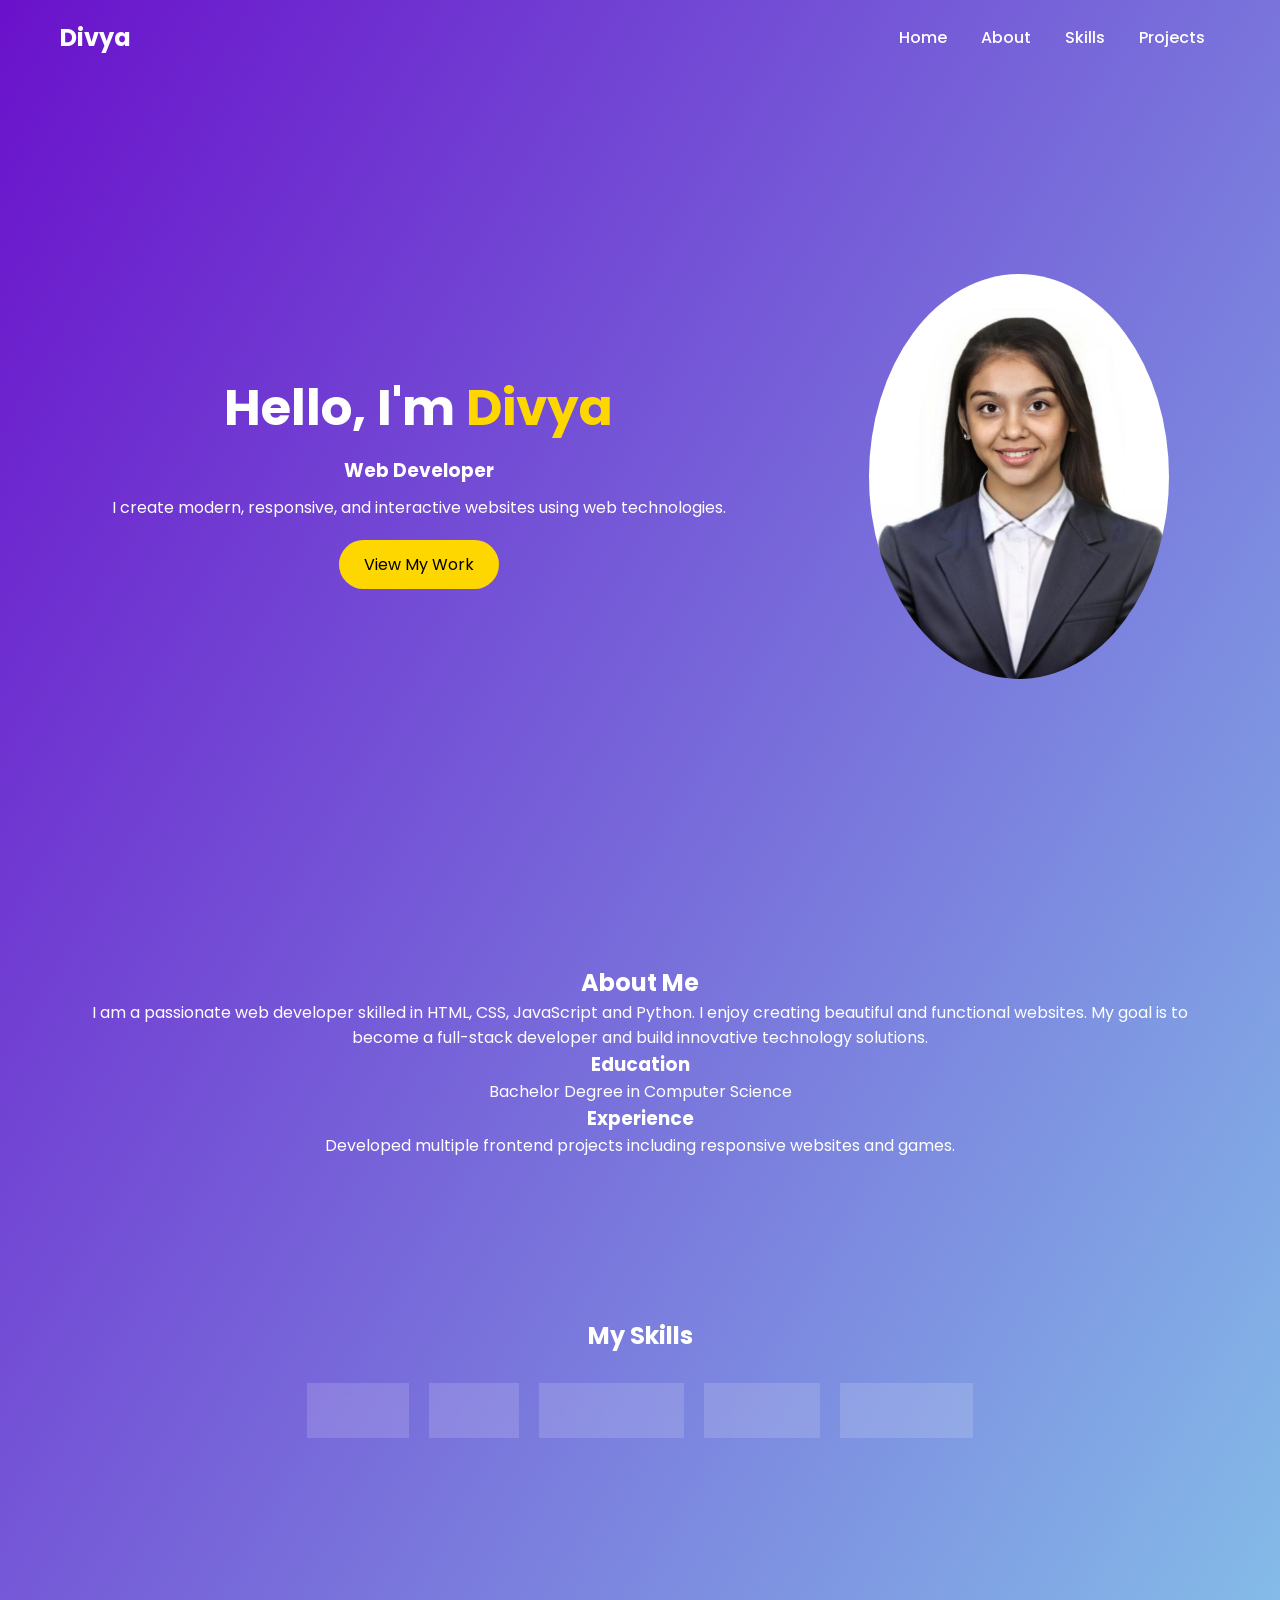
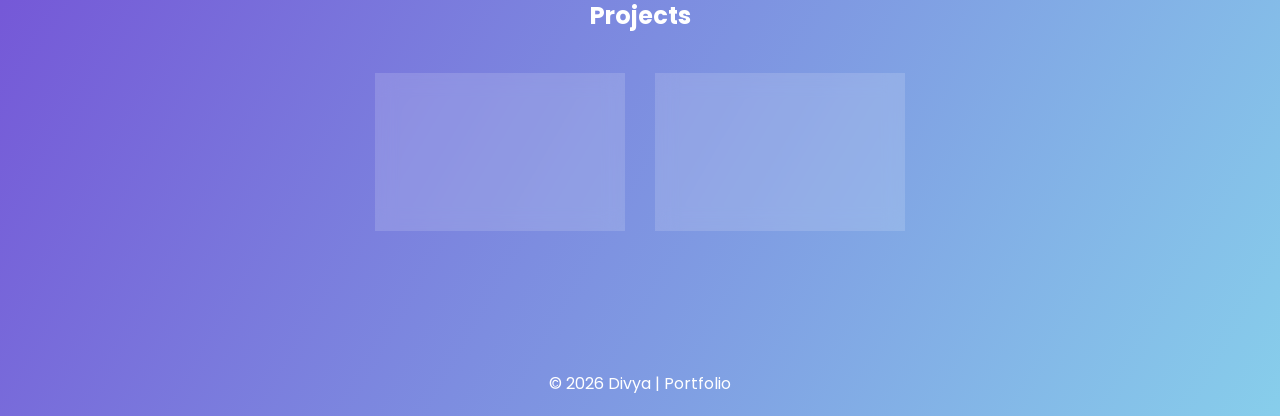
==== index.html @ 226f69d3 "Initial commit - Porfolio" ====
<!DOCTYPE html>
<html lang="en">

<head>
<meta charset="UTF-8">
<title>Divya | Portfolio</title>
<link rel="stylesheet" href="style.css">
<link href="https://fonts.googleapis.com/css2?family=Poppins:wght@300;500;700&display=swap" rel="stylesheet">
</head>

<body>

<header>
<h2 class="logo">Divya</h2>

<nav>
<a href="#home">Home</a>
<a href="#about">About</a>
<a href="#skills">Skills</a>
<a href="#projects">Projects</a>
</nav>
</header>


<!-- HOME -->

<section id="home" class="home">

<div class="content">

<h1>Hello, I'm <span>Divya</span></h1>

<h3>Web Developer</h3>

<p>I create modern, responsive, and interactive websites using web technologies.</p>

<button class="btn">View My Work</button>

</div>

<div class="image">
<img src="profile.jpg">
</div>

</section>


<!-- ABOUT -->

<section id="about" class="about">

<h2>About Me</h2>

<p>
I am a passionate web developer skilled in HTML, CSS, JavaScript and Python.
I enjoy creating beautiful and functional websites. My goal is to become
a full-stack developer and build innovative technology solutions.
</p>

<h3>Education</h3>
<p>Bachelor Degree in Computer Science</p>

<h3>Experience</h3>
<p>Developed multiple frontend projects including responsive websites and games.</p>

</section>


<!-- SKILLS -->

<section id="skills">

<h2>My Skills</h2>

<div class="skills-container">

<div class="skill">HTML</div>
<div class="skill">CSS</div>
<div class="skill">JavaScript</div>
<div class="skill">Python</div>
<div class="skill">Frontend</div>

</div>

</section>


<!-- PROJECTS -->

<section id="projects">

<h2>Projects</h2>

<div class="project-container">

<div class="card">
<h3>Smart Waste Segregation</h3>
<p>AI and IoT based waste classification system.</p>
</div>

<div class="card">
<h3>Tic Tac Toe Game</h3>
<p>Interactive web game built using JavaScript.</p>
</div>

</div>

</section>

<footer>
<p>© 2026 Divya | Portfolio</p>
</footer>

</body>
</html>
---- style.css ----
*{
margin:0;
padding:0;
box-sizing:border-box;
font-family:Poppins;
}

body{
background:linear-gradient(120deg,#6a11cb, skyblue );
color:white;
}

/* Header */

header{
display:flex;
justify-content:space-between;
align-items:center;
padding:20px 60px;
}

.logo{
font-size:24px;
font-weight:700;
}

nav a{
color:white;
margin:0 15px;
text-decoration:none;
font-weight:500;
transition:0.3s;
}

nav a:hover{
color:#ffd700;
}

/* Home */

.home{
display:flex;
justify-content:space-around;
align-items:center;
height:90vh;
padding:40px;
}

.content h1{
font-size:50px;
}

.content span{
color:#ffd700;
}

.content h3{
margin:10px 0;
}

.btn{
margin-top:20px;
padding:12px 25px;
background:#ffd700;
border:none;
border-radius:25px;
font-size:16px;
cursor:pointer;
transition:0.4s;
}

.btn:hover{
transform:scale(1.1);
background:white;
}

/* Image animation */

.image img{
width:300px;
border-radius:50%;
animation:float 4s ease-in-out infinite;
}

@keyframes float{

0%{transform:translateY(0);}
50%{transform:translateY(-20px);}
100%{transform:translateY(0);}

}

/* Sections */

section{
padding:80px;
text-align:center;
}

/* Skills */

.skills-container{
display:flex;
justify-content:center;
gap:20px;
flex-wrap:wrap;
margin-top:30px;
}

.skill{
padding:15px 30px;
background:rgba(255,255,255,0.15);
backdrop-filter:blur(10px);
border-radius:10px;
transition:0.4s;
}

.skill:hover{
transform:translateY(-10px);
background:#ffd700;
color:black;
}

/* Projects */

.project-container{
display:flex;
justify-content:center;
gap:30px;
flex-wrap:wrap;
margin-top:40px;
}

.card{
width:250px;
padding:25px;
background:rgba(255,255,255,0.15);
backdrop-filter:blur(10px);
border-radius:15px;
transition:0.4s;
}

.card:hover{
transform:scale(1.05);
background:white;
color:black;
}

/* Footer */

footer{
text-align:center;
padding:20px;
margin-top:40px;
}
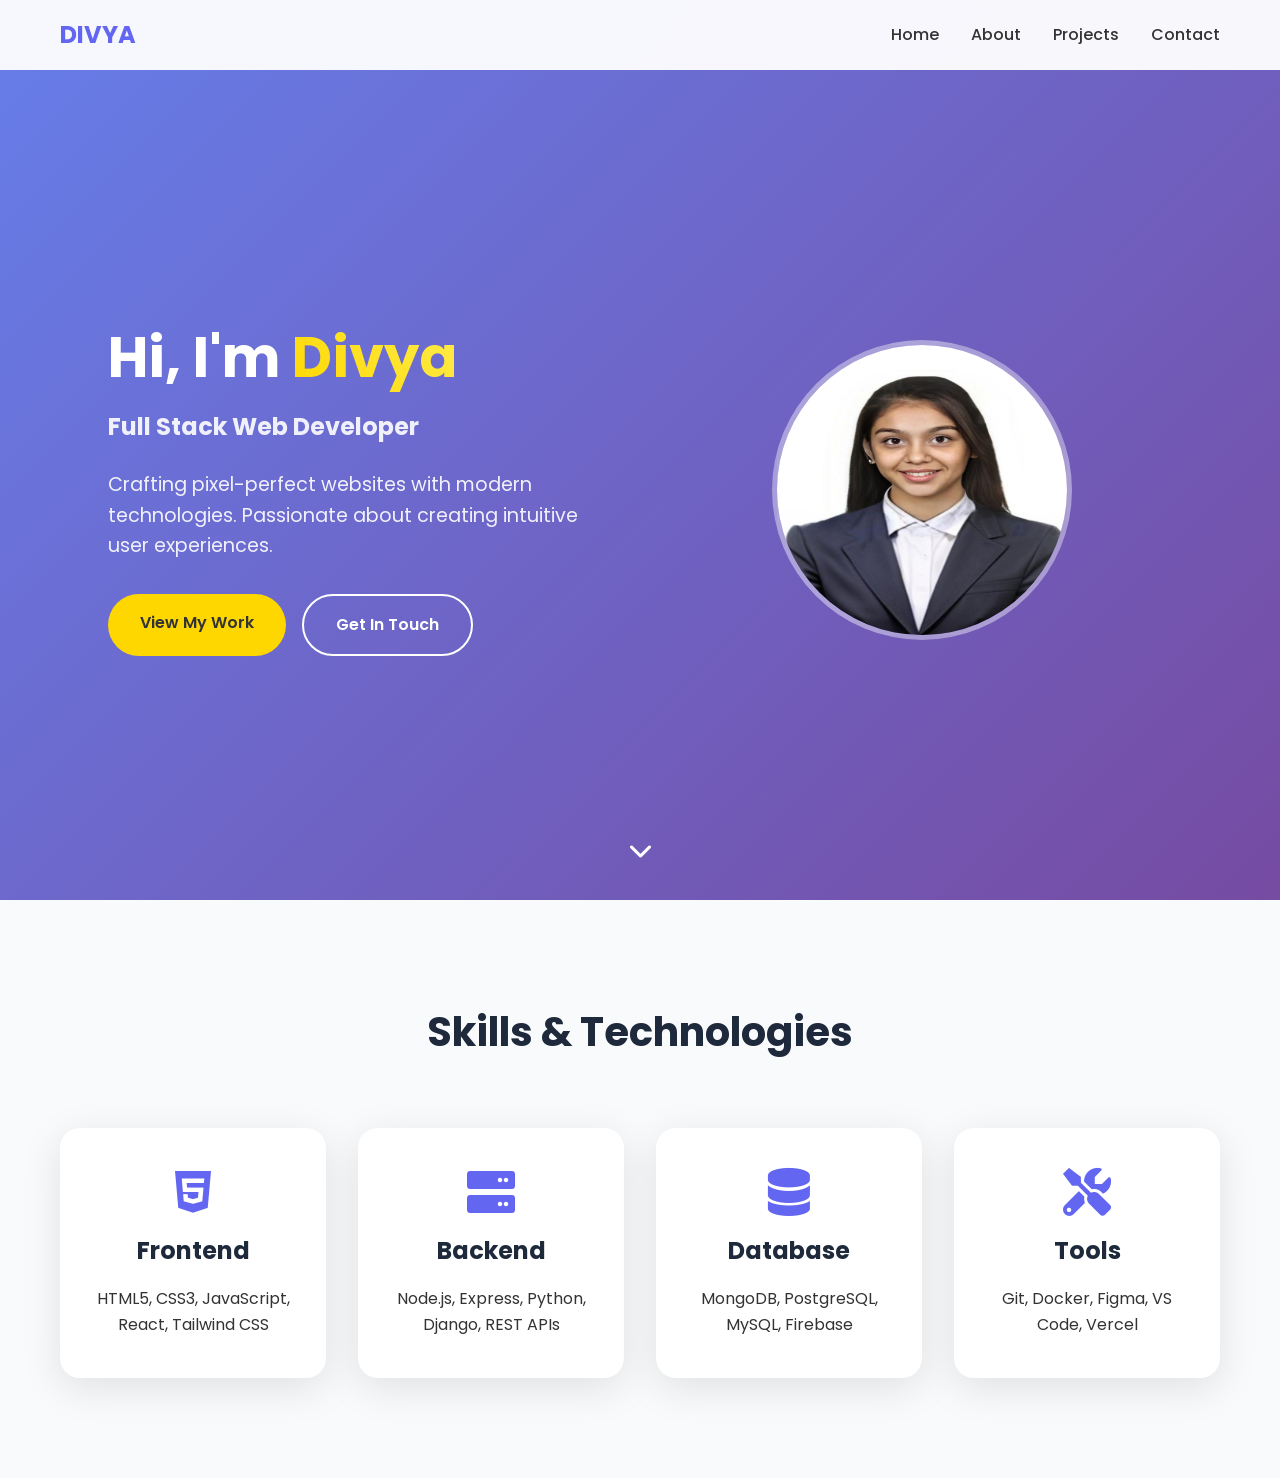
==== commit efc3ffce: "updated project code" ====
--- a/index.html
+++ b/index.html
@@ -1,115 +1,88 @@
 <!DOCTYPE html>
 <html lang="en">
+<head>
+    <meta charset="UTF-8">
+    <meta name="viewport" content="width=device-width, initial-scale=1.0">
+    <title>Divya - Web Developer Portfolio</title>
+    <link rel="stylesheet" href="style.css">
+    <link href="https://fonts.googleapis.com/css2?family=Poppins:wght@300;400;600;700&display=swap" rel="stylesheet">
+    <link rel="stylesheet" href="https://cdnjs.cloudflare.com/ajax/libs/font-awesome/6.0.0/css/all.min.css">
+</head>
+<body>
+    <nav class="navbar">
+        <div class="nav-container">
+            <div class="nav-logo">DIVYA</div>
+            <ul class="nav-menu">
+                <li class="nav-item">
+                    <a href="#home" class="nav-link">Home</a>
+                </li>
+                <li class="nav-item">
+                    <a href="#about" class="nav-link">About</a>
+                </li>
+                <li class="nav-item">
+                    <a href="#projects" class="nav-link">Projects</a>
+                </li>
+                <li class="nav-item">
+                    <a href="#contact" class="nav-link">Contact</a>
+                </li>
+            </ul>
+            <div class="hamburger">
+                <span class="bar"></span>
+                <span class="bar"></span>
+                <span class="bar"></span>
+            </div>
+        </div>
+    </nav>
 
-<head>
-<meta charset="UTF-8">
-<title>Divya | Portfolio</title>
-<link rel="stylesheet" href="style.css">
-<link href="https://fonts.googleapis.com/css2?family=Poppins:wght@300;500;700&display=swap" rel="stylesheet">
-</head>
+    <section id="home" class="hero">
+        <div class="hero-container">
+            <div class="hero-content">
+                <h1 class="hero-title">Hi, I'm <span class="highlight">Divya</span></h1>
+                <h2 class="hero-subtitle">Full Stack Web Developer</h2>
+                <p class="hero-description">
+                    Crafting pixel-perfect websites with modern technologies. 
+                    Passionate about creating intuitive user experiences.
+                </p>
+                <div class="hero-buttons">
+                    <a href="#projects" class="btn btn-primary">View My Work</a>
+                    <a href="#contact" class="btn btn-secondary">Get In Touch</a>
+                </div>
+            </div>
+            <div class="hero-image">
+                <img src="images/profile.jpg" alt="profile-pic" class="profile-pic">
+            </div>
+        </div>
+        <div class="scroll-indicator">
+            <i class="fas fa-chevron-down"></i>
+        </div>
+    </section>
 
-<body>
-
-<header>
-<h2 class="logo">Divya</h2>
-
-<nav>
-<a href="#home">Home</a>
-<a href="#about">About</a>
-<a href="#skills">Skills</a>
-<a href="#projects">Projects</a>
-</nav>
-</header>
-
-
-<!-- HOME -->
-
-<section id="home" class="home">
-
-<div class="content">
-
-<h1>Hello, I'm <span>Divya</span></h1>
-
-<h3>Web Developer</h3>
-
-<p>I create modern, responsive, and interactive websites using web technologies.</p>
-
-<button class="btn">View My Work</button>
-
-</div>
-
-<div class="image">
-<img src="profile.jpg">
-</div>
-
-</section>
-
-
-<!-- ABOUT -->
-
-<section id="about" class="about">
-
-<h2>About Me</h2>
-
-<p>
-I am a passionate web developer skilled in HTML, CSS, JavaScript and Python.
-I enjoy creating beautiful and functional websites. My goal is to become
-a full-stack developer and build innovative technology solutions.
-</p>
-
-<h3>Education</h3>
-<p>Bachelor Degree in Computer Science</p>
-
-<h3>Experience</h3>
-<p>Developed multiple frontend projects including responsive websites and games.</p>
-
-</section>
-
-
-<!-- SKILLS -->
-
-<section id="skills">
-
-<h2>My Skills</h2>
-
-<div class="skills-container">
-
-<div class="skill">HTML</div>
-<div class="skill">CSS</div>
-<div class="skill">JavaScript</div>
-<div class="skill">Python</div>
-<div class="skill">Frontend</div>
-
-</div>
-
-</section>
-
-
-<!-- PROJECTS -->
-
-<section id="projects">
-
-<h2>Projects</h2>
-
-<div class="project-container">
-
-<div class="card">
-<h3>Smart Waste Segregation</h3>
-<p>AI and IoT based waste classification system.</p>
-</div>
-
-<div class="card">
-<h3>Tic Tac Toe Game</h3>
-<p>Interactive web game built using JavaScript.</p>
-</div>
-
-</div>
-
-</section>
-
-<footer>
-<p>© 2026 Divya | Portfolio</p>
-</footer>
-
+    <section id="skills" class="skills">
+        <div class="container">
+            <h2 class="section-title">Skills & Technologies</h2>
+            <div class="skills-grid">
+                <div class="skill-card">
+                    <i class="fab fa-html5"></i>
+                    <h3>Frontend</h3>
+                    <p>HTML5, CSS3, JavaScript, React, Tailwind CSS</p>
+                </div>
+                <div class="skill-card">
+                    <i class="fas fa-server"></i>
+                    <h3>Backend</h3>
+                    <p>Node.js, Express, Python, Django, REST APIs</p>
+                </div>
+                <div class="skill-card">
+                    <i class="fas fa-database"></i>
+                    <h3>Database</h3>
+                    <p>MongoDB, PostgreSQL, MySQL, Firebase</p>
+                </div>
+                <div class="skill-card">
+                    <i class="fas fa-tools"></i>
+                    <h3>Tools</h3>
+                    <p>Git, Docker, Figma, VS Code, Vercel</p>
+                </div>
+            </div>
+        </div>
+    </section>
 </body>
-</html>+</html>
--- a/style.css
+++ b/style.css
@@ -1,155 +1,381 @@
-*{
-margin:0;
-padding:0;
-box-sizing:border-box;
-font-family:Poppins;
-}
-
-body{
-background:linear-gradient(120deg,#6a11cb, skyblue );
-color:white;
-}
-
-/* Header */
-
-header{
-display:flex;
-justify-content:space-between;
-align-items:center;
-padding:20px 60px;
-}
-
-.logo{
-font-size:24px;
-font-weight:700;
-}
-
-nav a{
-color:white;
-margin:0 15px;
-text-decoration:none;
-font-weight:500;
-transition:0.3s;
-}
-
-nav a:hover{
-color:#ffd700;
-}
-
-/* Home */
-
-.home{
-display:flex;
-justify-content:space-around;
-align-items:center;
-height:90vh;
-padding:40px;
-}
-
-.content h1{
-font-size:50px;
-}
-
-.content span{
-color:#ffd700;
-}
-
-.content h3{
-margin:10px 0;
-}
-
-.btn{
-margin-top:20px;
-padding:12px 25px;
-background:#ffd700;
-border:none;
-border-radius:25px;
-font-size:16px;
-cursor:pointer;
-transition:0.4s;
-}
-
-.btn:hover{
-transform:scale(1.1);
-background:white;
-}
-
-/* Image animation */
-
-.image img{
-width:300px;
-border-radius:50%;
-animation:float 4s ease-in-out infinite;
-}
-
-@keyframes float{
-
-0%{transform:translateY(0);}
-50%{transform:translateY(-20px);}
-100%{transform:translateY(0);}
-
-}
-
-/* Sections */
-
-section{
-padding:80px;
-text-align:center;
-}
-
-/* Skills */
-
-.skills-container{
-display:flex;
-justify-content:center;
-gap:20px;
-flex-wrap:wrap;
-margin-top:30px;
-}
-
-.skill{
-padding:15px 30px;
-background:rgba(255,255,255,0.15);
-backdrop-filter:blur(10px);
-border-radius:10px;
-transition:0.4s;
-}
-
-.skill:hover{
-transform:translateY(-10px);
-background:#ffd700;
-color:black;
-}
-
-/* Projects */
-
-.project-container{
-display:flex;
-justify-content:center;
-gap:30px;
-flex-wrap:wrap;
-margin-top:40px;
-}
-
-.card{
-width:250px;
-padding:25px;
-background:rgba(255,255,255,0.15);
-backdrop-filter:blur(10px);
-border-radius:15px;
-transition:0.4s;
-}
-
-.card:hover{
-transform:scale(1.05);
-background:white;
-color:black;
-}
-
-/* Footer */
-
-footer{
-text-align:center;
-padding:20px;
-margin-top:40px;
-}+* {
+    margin: 0;
+    padding: 0;
+    box-sizing: border-box;
+}
+
+body {
+    font-family: 'Poppins', sans-serif;
+    line-height: 1.6;
+    color: #333;
+    overflow-x: hidden;
+}
+
+.container {
+    max-width: 1200px;
+    margin: 0 auto;
+    padding: 0 20px;
+}
+
+/* Navigation */
+.navbar {
+    position: fixed;
+    top: 0;
+    width: 100%;
+    background: rgba(255, 255, 255, 0.95);
+    backdrop-filter: blur(10px);
+    z-index: 1000;
+    padding: 1rem 0;
+    transition: all 0.3s ease;
+}
+
+.nav-container {
+    max-width: 1200px;
+    margin: 0 auto;
+    padding: 0 20px;
+    display: flex;
+    justify-content: space-between;
+    align-items: center;
+}
+
+.nav-logo {
+    font-size: 1.5rem;
+    font-weight: 700;
+    color: #6366f1;
+}
+
+.nav-menu {
+    display: flex;
+    list-style: none;
+    gap: 2rem;
+}
+
+.nav-link {
+    text-decoration: none;
+    color: #333;
+    font-weight: 500;
+    transition: color 0.3s ease;
+}
+
+.nav-link:hover,
+.nav-link.active {
+    color: #6366f1;
+}
+
+.hamburger {
+    display: none;
+    flex-direction: column;
+    cursor: pointer;
+}
+
+.bar {
+    width: 25px;
+    height: 3px;
+    background: #333;
+    margin: 3px 0;
+    transition: 0.3s;
+}
+
+/* Hero Section */
+.hero {
+    min-height: 100vh;
+    display: flex;
+    align-items: center;
+    background: linear-gradient(135deg, #667eea 0%, #764ba2 100%);
+    color: white;
+    padding-top: 80px;
+}
+
+.hero-container {
+    max-width: 1200px;
+    margin: 0 auto;
+    padding: 0 20px;
+    display: grid;
+    grid-template-columns: 1fr 1fr;
+    gap: 4rem;
+    align-items: center;
+}
+
+.hero-title {
+    font-size: 3.5rem;
+    font-weight: 700;
+    margin-bottom: 1rem;
+    line-height: 1.2;
+}
+
+.highlight {
+    background: linear-gradient(45deg, #ffd700, #ffed4e);
+    -webkit-background-clip: text;
+    -webkit-text-fill-color: transparent;
+    background-clip: text;
+}
+
+.hero-subtitle {
+    font-size: 1.5rem;
+    margin-bottom: 1.5rem;
+    opacity: 0.9;
+}
+
+.hero-description {
+    font-size: 1.2rem;
+    margin-bottom: 2rem;
+    opacity: 0.9;
+    max-width: 500px;
+}
+
+.hero-buttons {
+    display: flex;
+    gap: 1rem;
+    flex-wrap: wrap;
+}
+
+.btn {
+    padding: 1rem 2rem;
+    border-radius: 50px;
+    text-decoration: none;
+    font-weight: 600;
+    transition: all 0.3s ease;
+    display: inline-block;
+}
+
+.btn-primary {
+    background: #ffd700;
+    color: #333;
+}
+
+.btn-primary:hover {
+    transform: translateY(-3px);
+    box-shadow: 0 10px 30px rgba(255, 215, 0, 0.4);
+}
+
+.btn-secondary {
+    border: 2px solid white;
+    color: white;
+}
+
+.btn-secondary:hover {
+    background: white;
+    color: #333;
+}
+
+/* Profile Image */
+.profile-pic,
+.profile-pic-large {
+    width: 300px;
+    height: 300px;
+    border-radius: 50%;
+    background: linear-gradient(45deg, rgba(255,255,255,0.2), rgba(255,255,255,0.1));
+    backdrop-filter: blur(10px);
+    border: 5px solid rgba(255,255,255,0.3);
+    position: relative;
+    animation: float 6s ease-in-out infinite;
+}
+
+.profile-pic-large {
+    width: 350px;
+    height: 350px;
+    margin: 0 auto;
+}
+
+@keyframes float {
+    0%, 100% { transform: translateY(0px); }
+    50% { transform: translateY(-20px); }
+}
+
+.hero-image {
+    display: flex;
+    justify-content: center;
+}
+
+/* Scroll Indicator */
+.scroll-indicator {
+    position: absolute;
+    bottom: 30px;
+    left: 50%;
+    transform: translateX(-50%);
+    color: white;
+    font-size: 1.5rem;
+    animation: bounce 2s infinite;
+}
+
+@keyframes bounce {
+    0%, 20%, 50%, 80%, 100% { transform: translateX(-50%) translateY(0); }
+    40% { transform: translateX(-50%) translateY(-10px); }
+    60% { transform: translateX(-50%) translateY(-5px); }
+}
+
+/* Skills Section */
+.skills {
+    padding: 100px 0;
+    background: #f8fafc;
+}
+
+.section-title {
+    font-size: 2.5rem;
+    text-align: center;
+    margin-bottom: 4rem;
+    color: #1e293b;
+}
+
+.skills-grid {
+    display: grid;
+    grid-template-columns: repeat(auto-fit, minmax(250px, 1fr));
+    gap: 2rem;
+}
+
+.skill-card {
+    background: white;
+    padding: 2.5rem 2rem;
+    border-radius: 20px;
+    text-align: center;
+    box-shadow: 0 10px 40px rgba(0,0,0,0.1);
+    transition: all 0.3s ease;
+}
+
+.skill-card:hover {
+    transform: translateY(-10px);
+    box-shadow: 0 20px 60px rgba(0,0,0,0.15);
+}
+
+.skill-card i {
+    font-size: 3rem;
+    color: #6366f1;
+    margin-bottom: 1rem;
+}
+
+.skill-card h3 {
+    font-size: 1.5rem;
+    margin-bottom: 1rem;
+    color: #1e293b;
+}
+
+/* About Page */
+.about {
+    min-height: 100vh;
+    display: flex;
+    align-items: center;
+    padding: 100px 0;
+    background: #f8fafc;
+}
+
+.about-content {
+    display: grid;
+    grid-template-columns: 1fr 1fr;
+    gap: 4rem;
+    align-items: center;
+}
+
+.about-intro {
+    font-size: 1.2rem;
+    margin-bottom: 3rem;
+    color: #64748b;
+    line-height: 1.8;
+}
+
+.about-details {
+    display: grid;
+    grid-template-columns: repeat(auto-fit, minmax(300px, 1fr));
+    gap: 2rem;
+    margin-bottom: 3rem;
+}
+
+.detail-card {
+    background: white;
+    padding: 2rem;
+    border-radius: 15px;
+    box-shadow: 0 10px 30px rgba(0,0,0,0.1);
+}
+
+.detail-card h3 {
+    color: #6366f1;
+    margin-bottom: 1rem;
+    font-size: 1.3rem;
+}
+
+.about-stats {
+    display: flex;
+    gap: 3rem;
+}
+
+.stat {
+    text-align: center;
+}
+
+.stat h3 {
+    font-size: 2.5rem;
+    color: #6366f1;
+    margin-bottom: 0.5rem;
+}
+
+/* CTA Section */
+.cta {
+    padding: 80px 0;
+    background: linear-gradient(135deg, #667eea 0%, #764ba2 100%);
+    color: white;
+    text-align: center;
+}
+
+.cta h2 {
+    font-size: 2.5rem;
+    margin-bottom: 2rem;
+}
+
+/* Responsive Design */
+@media (max-width: 768px) {
+    .hamburger {
+        display: flex;
+    }
+    
+    .nav-menu {
+        position: fixed;
+        left: -100%;
+        top: 70px;
+        flex-direction: column;
+        background-color: white;
+        width: 100%;
+        text-align: center;
+        transition: 0.3s;
+        box-shadow: 0 10px 27px rgba(0,0,0,0.05);
+        padding: 2rem 0;
+    }
+    
+    .nav-menu.active {
+        left: 0;
+    }
+    
+    .hero-container {
+        grid-template-columns: 1fr;
+        text-align: center;
+        gap: 2rem;
+    }
+    
+    .hero-title {
+        font-size: 2.5rem;
+    }
+    
+    .about-content {
+        grid-template-columns: 1fr;
+        gap: 2rem;
+    }
+    
+    .about-stats {
+        flex-direction: column;
+        gap: 2rem;
+    }
+    
+    .hero-buttons {
+        justify-content: center;
+    }
+}
+
+@media (max-width: 480px) {
+    .hero-title {
+        font-size: 2rem;
+    }
+    
+    .profile-pic,
+    .profile-pic-large {
+        width: 250px;
+        height: 250px;
+    }
+}
